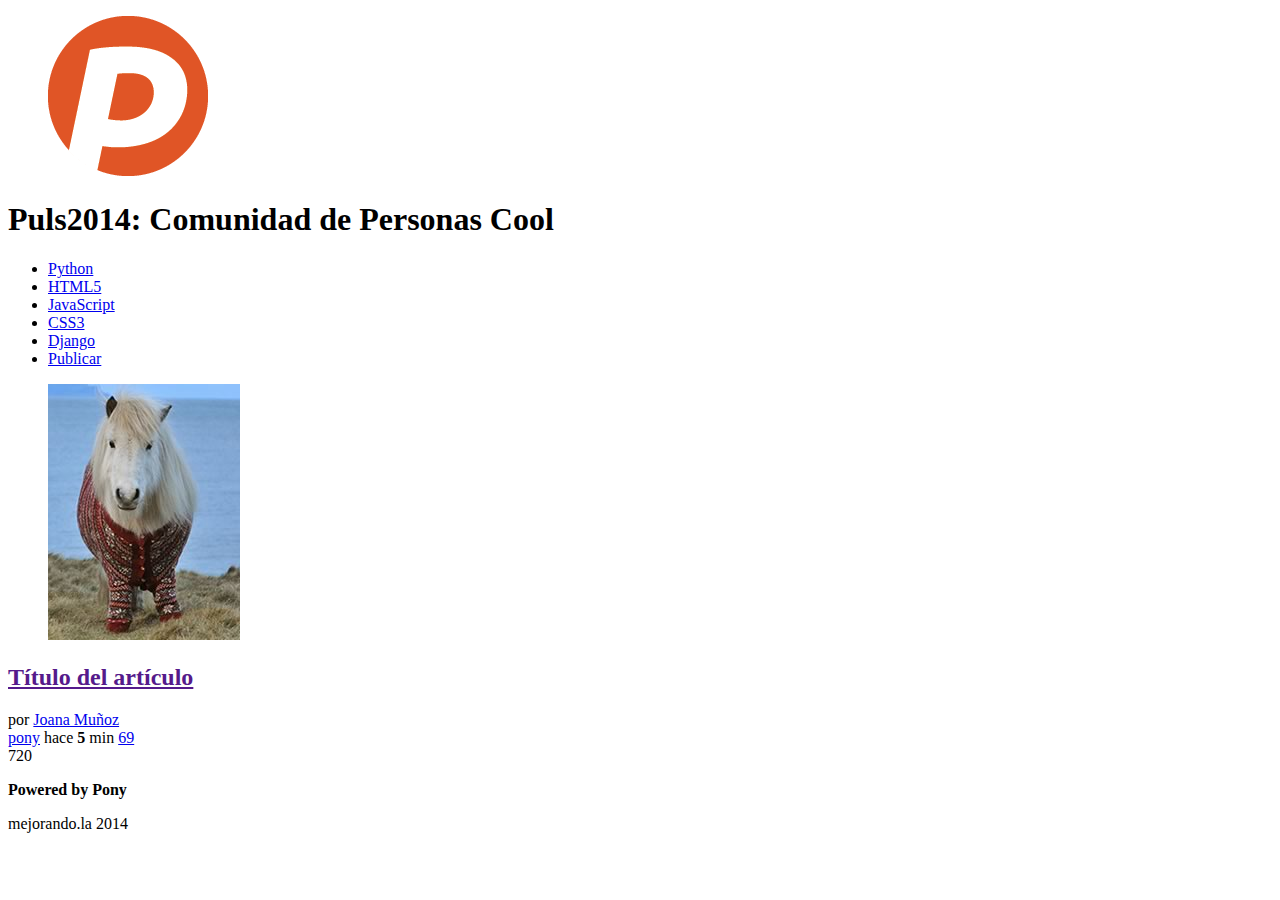
==== index.html @ bc0f7f23 "Primer commit real" ====
<!doctype html>
<html lang="es">
<head>
	<meta charset="UTF-8" />
	<meta name="description" content="Proyecto de la primera generación del 2014 del curso de diseño web online" />
	<title>Puls2014: Comuinidad de Personas Cool</title>
</head>
<body>
	<header>
		<figure id="logo">
			<img src="logo.png" />
		</figure>
		<h1>
			Puls2014: Comunidad de Personas Cool
		</h1>
	</header>	
	<nav>
		<ul>
			<li><a href="#">Python</a></li>
			<li><a href="#">HTML5</a></li>
			<li><a href="#">JavaScript</a></li>
			<li><a href="#">CSS3</a></li>
			<li><a href="#">Django</a></li>
			<li id="publicar_nav"><a href="#">Publicar</a></li>
		</ul>		
	</nav>
	<section id="contenido">
		<article class="item">
			<figure class="imagen_item">
				<img src="imagen.jpg" />
			</figure>
			<h2 class="titulo_item">
				<a href="">
					Título del artículo
				</a>
			</h2>
			<div class="autor_item">
				por <a href="#">Joana Muñoz</a>
			</div>
			<div class="datos_item">
				<a href="#" class="tag_item">pony</a>
				<span class="fecha_item">
					hace <strong>5</strong> min
				</span>
				<a href="#" class="comentarios_item">69</a>
				<a href="#" class="guardar_item"></a>
			</div>
			<div class="votacion">
				<a href="#" class="up"></a>
				720
				<a href="#" class="down"></a>
			</div>
		</article>
	</section>
	<footer>
		<p>
			<strong>Powered by Pony</strong> 
		</p>
		<p>
			mejorando.la 2014
		</p>
	</footer>	
</body>
</html>
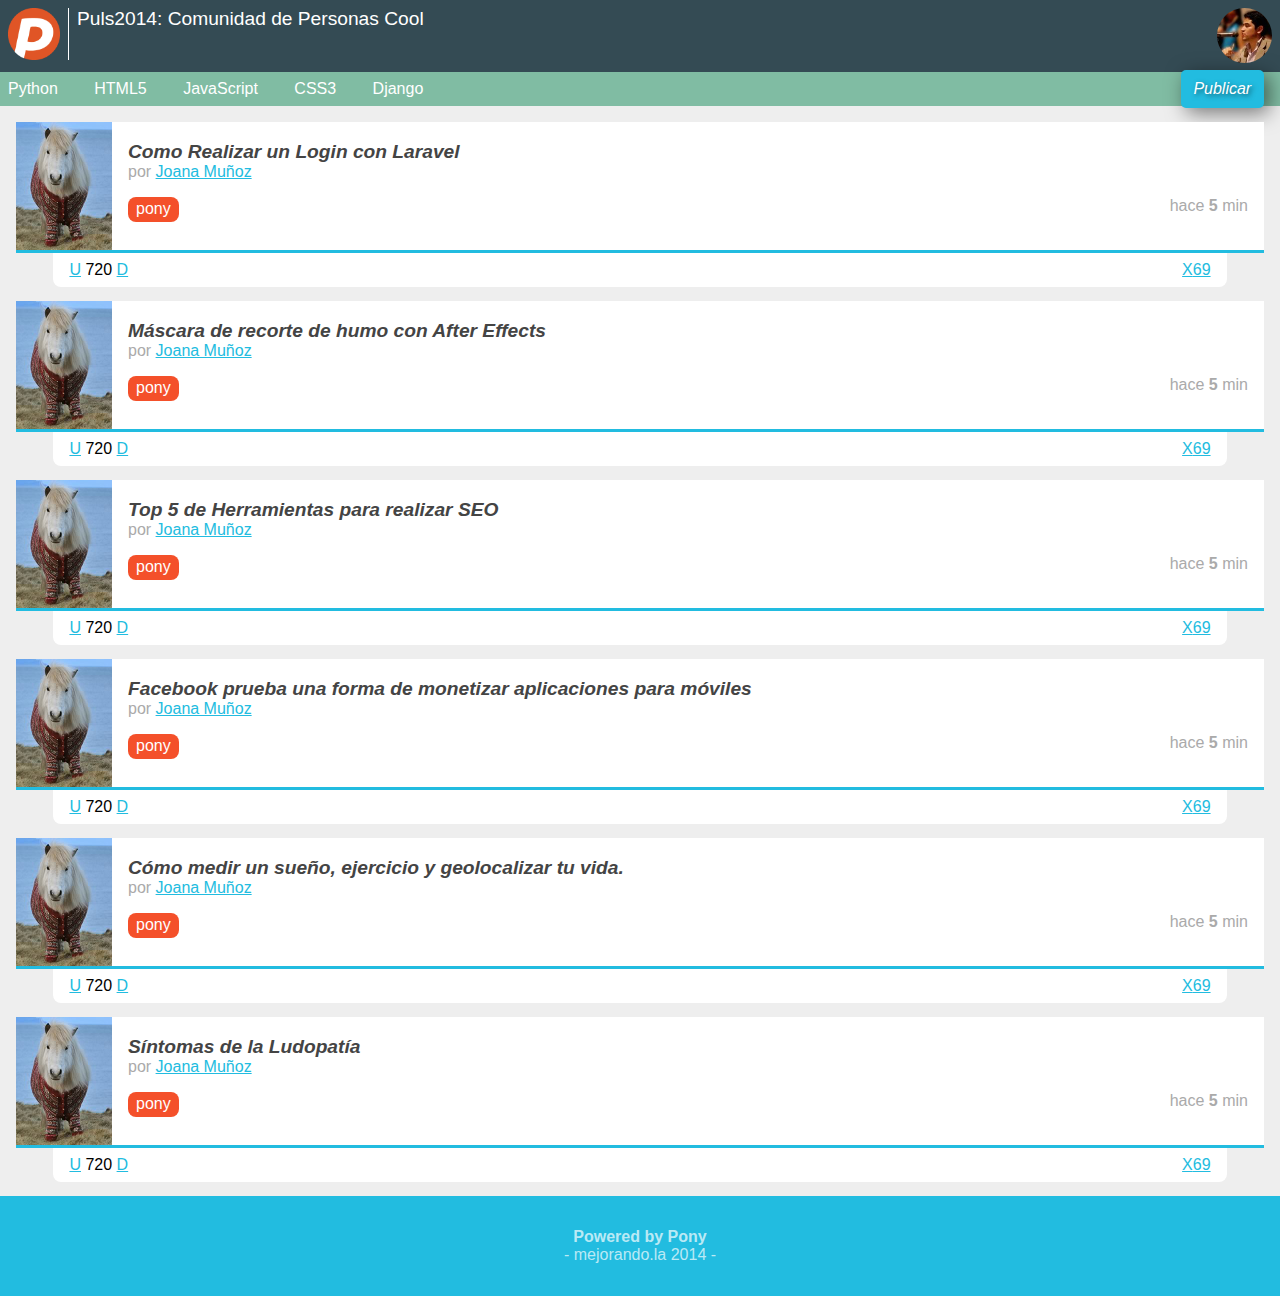
==== commit 5c5fb033: "Commit 02 Clase" ====
--- a/index.html
+++ b/index.html
@@ -4,6 +4,8 @@
 	<meta charset="UTF-8" />
 	<meta name="description" content="Proyecto de la primera generación del 2014 del curso de diseño web online" />
 	<title>Puls2014: Comuinidad de Personas Cool</title>
+	<link rel="stylesheet" href="normalize.css">
+	<link rel="stylesheet" href="estilos.css">
 </head>
 <body>
 	<header>
@@ -13,6 +15,9 @@
 		<h1>
 			Puls2014: Comunidad de Personas Cool
 		</h1>
+		<figure id="avatar">
+			<img src="avatar.jpg" />
+		</figure>
 	</header>	
 	<nav>
 		<ul>
@@ -30,8 +35,8 @@
 				<img src="imagen.jpg" />
 			</figure>
 			<h2 class="titulo_item">
-				<a href="">
-					Título del artículo
+				<a href="#">
+					Como Realizar un Login con Laravel
 				</a>
 			</h2>
 			<div class="autor_item">
@@ -41,14 +46,144 @@
 				<a href="#" class="tag_item">pony</a>
 				<span class="fecha_item">
 					hace <strong>5</strong> min
-				</span>
-				<a href="#" class="comentarios_item">69</a>
-				<a href="#" class="guardar_item"></a>
+				</span>				
 			</div>
 			<div class="votacion">
-				<a href="#" class="up"></a>
+				<a href="#" class="up">U</a>
 				720
-				<a href="#" class="down"></a>
+				<a href="#" class="down">D</a>
+				<a href="#" class="comentarios_item">69</a>
+				<a href="#" class="guardar_item">X</a>
+			</div>
+		</article>
+		<article class="item">
+			<figure class="imagen_item">
+				<img src="imagen.jpg" />
+			</figure>
+			<h2 class="titulo_item">
+				<a href="#">
+					Máscara de recorte de humo con After Effects
+				</a>
+			</h2>
+			<div class="autor_item">
+				por <a href="#">Joana Muñoz</a>
+			</div>
+			<div class="datos_item">
+				<a href="#" class="tag_item">pony</a>
+				<span class="fecha_item">
+					hace <strong>5</strong> min
+				</span>				
+			</div>
+			<div class="votacion">
+				<a href="#" class="up">U</a>
+				720
+				<a href="#" class="down">D</a>
+				<a href="#" class="comentarios_item">69</a>
+				<a href="#" class="guardar_item">X</a>
+			</div>
+		</article>
+		<article class="item">
+			<figure class="imagen_item">
+				<img src="imagen.jpg" />
+			</figure>
+			<h2 class="titulo_item">
+				<a href="#">
+					Top 5 de Herramientas para realizar SEO
+				</a>
+			</h2>
+			<div class="autor_item">
+				por <a href="#">Joana Muñoz</a>
+			</div>
+			<div class="datos_item">
+				<a href="#" class="tag_item">pony</a>
+				<span class="fecha_item">
+					hace <strong>5</strong> min
+				</span>				
+			</div>
+			<div class="votacion">
+				<a href="#" class="up">U</a>
+				720
+				<a href="#" class="down">D</a>
+				<a href="#" class="comentarios_item">69</a>
+				<a href="#" class="guardar_item">X</a>
+			</div>
+		</article>
+		<article class="item">
+			<figure class="imagen_item">
+				<img src="imagen.jpg" />
+			</figure>
+			<h2 class="titulo_item">
+				<a href="#">
+					Facebook prueba una forma de monetizar aplicaciones para móviles
+				</a>
+			</h2>
+			<div class="autor_item">
+				por <a href="#">Joana Muñoz</a>
+			</div>
+			<div class="datos_item">
+				<a href="#" class="tag_item">pony</a>
+				<span class="fecha_item">
+					hace <strong>5</strong> min
+				</span>				
+			</div>
+			<div class="votacion">
+				<a href="#" class="up">U</a>
+				720
+				<a href="#" class="down">D</a>
+				<a href="#" class="comentarios_item">69</a>
+				<a href="#" class="guardar_item">X</a>
+			</div>
+		</article>
+		<article class="item">
+			<figure class="imagen_item">
+				<img src="imagen.jpg" />
+			</figure>
+			<h2 class="titulo_item">
+				<a href="#">
+					Cómo medir un sueño, ejercicio y geolocalizar tu vida.
+				</a>
+			</h2>
+			<div class="autor_item">
+				por <a href="#">Joana Muñoz</a>
+			</div>
+			<div class="datos_item">
+				<a href="#" class="tag_item">pony</a>
+				<span class="fecha_item">
+					hace <strong>5</strong> min
+				</span>				
+			</div>
+			<div class="votacion">
+				<a href="#" class="up">U</a>
+				720
+				<a href="#" class="down">D</a>
+				<a href="#" class="comentarios_item">69</a>
+				<a href="#" class="guardar_item">X</a>
+			</div>
+		</article>
+		<article class="item">
+			<figure class="imagen_item">
+				<img src="imagen.jpg" />
+			</figure>
+			<h2 class="titulo_item">
+				<a href="#">
+					Síntomas de la Ludopatía
+				</a>
+			</h2>
+			<div class="autor_item">
+				por <a href="#">Joana Muñoz</a>
+			</div>
+			<div class="datos_item">
+				<a href="#" class="tag_item">pony</a>
+				<span class="fecha_item">
+					hace <strong>5</strong> min
+				</span>				
+			</div>
+			<div class="votacion">
+				<a href="#" class="up">U</a>
+				720
+				<a href="#" class="down">D</a>
+				<a href="#" class="comentarios_item">69</a>
+				<a href="#" class="guardar_item">X</a>
 			</div>
 		</article>
 	</section>
--- a/estilos.css
+++ b/estilos.css
@@ -0,0 +1,210 @@
+a
+{
+	color: #22BCE0;
+}
+
+body
+{
+	background: #EEEEEE;
+	font-family: Arial;
+	font-size: 16px;
+}
+
+footer
+{
+	background: #22BCE0;
+	color: rgba(255,255,255,.7);
+	padding: 1em;
+	text-align: center;
+}
+
+footer p:first-child
+{
+	margin-bottom: 0;
+}
+
+footer p:last-child
+{
+	margin-top: 0;
+}
+
+footer p:last-child:after
+{
+	content: " -";
+}
+
+footer p:last-child:before
+{
+	content: "- ";
+}
+
+
+header
+{
+	background: #344B54;
+	color: white;
+	overflow: hidden; /*contar lo que tiene dentro*/
+	padding: .5em;
+	position: relative;
+}
+
+header figure
+{
+	float: left;
+}
+
+header h1
+{
+	font-size: 1.2em;
+	font-weight: normal;
+	margin: 0 70px 0 0;
+}
+
+header #avatar
+{
+	margin: 0.5em 0.5em 0 0;
+	position: absolute;
+	right: 0;
+	top: 0;
+}
+
+header #avatar img
+{
+	border-radius: 50%;
+	width: 55px;
+}
+
+header #logo img
+{
+	border-right: 1px solid white;
+	padding-right: .5em;
+	margin-right: .5em;
+	width: 52px;
+}
+
+nav
+{
+	background: #80BCA3;
+	position: relative;
+}
+
+nav ul
+{
+	list-style: none;
+	margin: 0;
+	padding: 0;
+}
+
+nav ul li
+{
+	display: inline-block;
+	margin: 0 1em 0 0;
+}
+
+nav ul li a
+{
+	color: white;
+	display: block;
+	padding: 0.5em;
+	text-decoration: none;
+}
+
+nav ul #publicar_nav
+{
+	position: absolute;
+	right: 0;
+	top: -0.1em;
+}
+
+nav ul #publicar_nav a
+{
+	background: #22BCE0;
+	border-radius: 5px;
+	box-shadow: rgba(0,0,0,0.5) 5px 5px 20px;
+	font-style: italic;
+	padding: .6em .8em;
+	text-shadow: rgba(0,0,0,0.5) 2px 2px 5px;
+}
+
+#contenido
+{
+	margin: 1em;
+}
+
+#contenido .item
+{
+	background: white;
+	border-bottom: 3px solid #22BCE0;
+	margin-bottom: 3em;
+	min-height: 128px;
+	position: relative;
+}
+
+#contenido .item .autor_item
+{
+	color: #AAA;
+}
+
+#contenido .item .datos_item
+{
+	margin: 1em 1em 0 0;
+}
+
+#contenido .item .datos_item .fecha_item
+{
+	color: #AAA;
+	float: right;
+}
+
+#contenido .item .datos_item .tag_item
+{
+	background: #F4502A;
+	border-radius: .5em;
+	color: white;
+	display: inline-block;
+	padding: .2em 0.5em;
+	text-decoration: none;
+}
+
+
+#contenido .item .imagen_item 
+{
+	float: left;
+	margin-right: 1em;
+}
+
+#contenido .item .imagen_item img
+{
+	width: 96px;
+}
+
+#contenido .item .titulo_item
+{
+	font-size: 1.2em;
+	font-style: italic;
+	margin-bottom: 0;
+	padding: 1em 1em 0 0;
+}
+
+#contenido .item .titulo_item a
+{
+	color: #444;
+	text-decoration: none;
+}
+
+#contenido .item .votacion
+{
+	background: white;
+	border-radius: 0 0 0.5em 0.5em;
+	left: 3%;
+	margin-top: 3px;
+	padding: .5em 1em;
+	position: absolute;
+	right: 3%;
+	top:100%;
+}
+
+#contenido .item .votacion .comentarios_item, #contenido .item .votacion .guardar_item
+{
+	float: right;
+}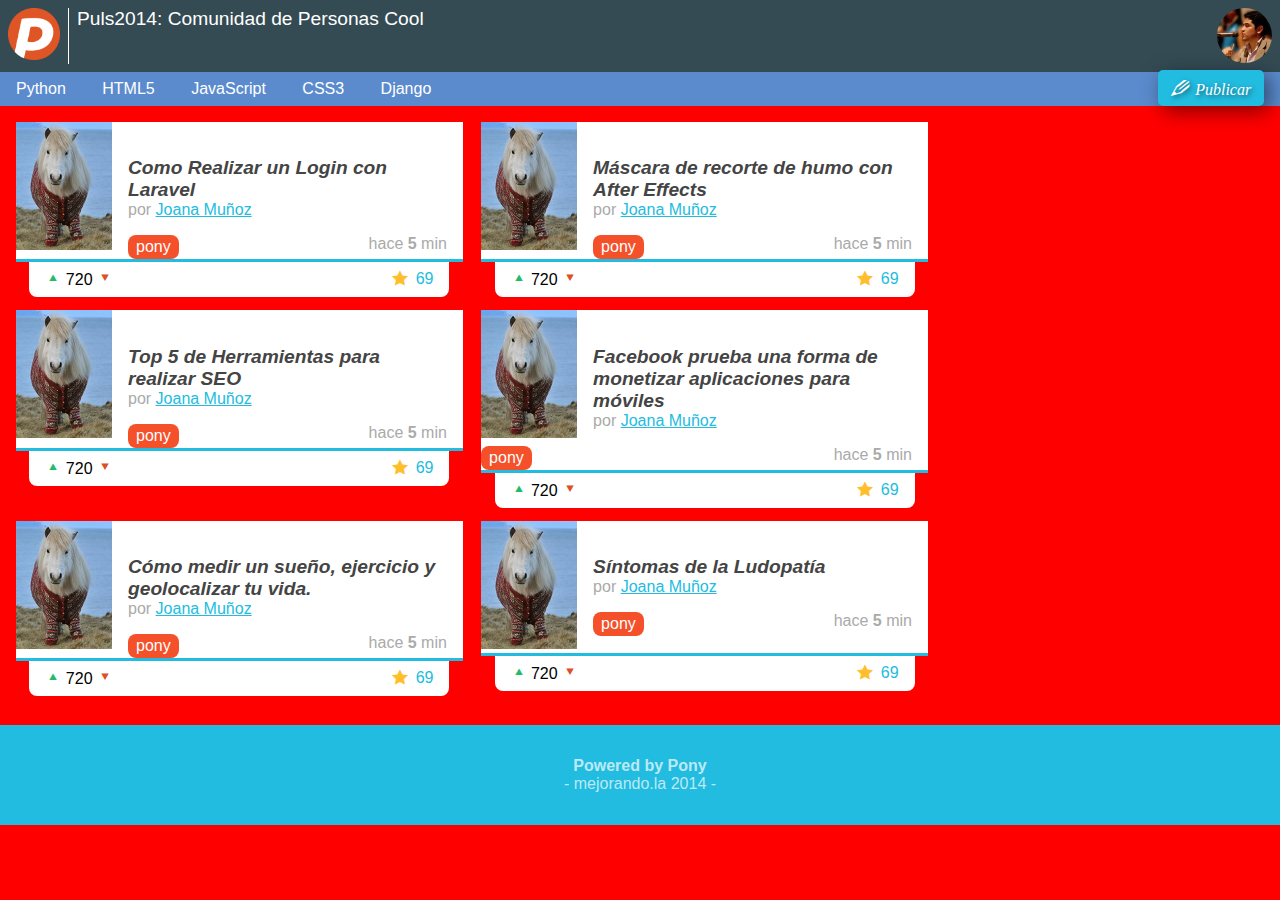
==== commit db3566ed: "Commit 03 Clase - Responsive" ====
--- a/index.html
+++ b/index.html
@@ -3,9 +3,12 @@
 <head>
 	<meta charset="UTF-8" />
 	<meta name="description" content="Proyecto de la primera generación del 2014 del curso de diseño web online" />
+	<meta name="viewport" content="width=device-width, minimum-scale=1, maximum-scale=1"/>
 	<title>Puls2014: Comuinidad de Personas Cool</title>
+	<link href='http://fonts.googleapis.com/css?family=Open+Sans:400,700' rel='stylesheet' type='text/css'>
 	<link rel="stylesheet" href="normalize.css">
 	<link rel="stylesheet" href="estilos.css">
+	<script src="prefixfree.js"></script>
 </head>
 <body>
 	<header>
@@ -26,9 +29,16 @@
 			<li><a href="#">JavaScript</a></li>
 			<li><a href="#">CSS3</a></li>
 			<li><a href="#">Django</a></li>
-			<li id="publicar_nav"><a href="#">Publicar</a></li>
+			<li id="publicar_nav"><a href="#" class="icon-lapiz">Publicar</a></li>
 		</ul>		
 	</nav>
+	<aside>
+		<video width="320" height="240" autoplay>
+			<source src="lecturas.mp4" type="video/mp4">
+			<source src="lecturas.ogg" type="video/ogg">
+			<!-- Actualizar tu nagevador. -->
+		</video>
+	</aside> 
 	<section id="contenido">
 		<article class="item">
 			<figure class="imagen_item">
@@ -49,11 +59,11 @@
 				</span>				
 			</div>
 			<div class="votacion">
-				<a href="#" class="up">U</a>
-				720
-				<a href="#" class="down">D</a>
-				<a href="#" class="comentarios_item">69</a>
-				<a href="#" class="guardar_item">X</a>
+				<a href="#" class="up icon-flecha-arriba"></a>
+				720
+				<a href="#" class="down icon-flecha-abajo"></a>
+				<a href="#" class="comentarios_item">69</a>
+				<a href="#" class="guardar_item icon-flecha-abajo icon-estrella"></a>
 			</div>
 		</article>
 		<article class="item">
@@ -75,11 +85,11 @@
 				</span>				
 			</div>
 			<div class="votacion">
-				<a href="#" class="up">U</a>
-				720
-				<a href="#" class="down">D</a>
-				<a href="#" class="comentarios_item">69</a>
-				<a href="#" class="guardar_item">X</a>
+				<a href="#" class="up icon-flecha-arriba"></a>
+				720
+				<a href="#" class="down icon-flecha-abajo"></a>
+				<a href="#" class="comentarios_item">69</a>
+				<a href="#" class="guardar_item icon-flecha-abajo icon-estrella"></a>
 			</div>
 		</article>
 		<article class="item">
@@ -101,11 +111,11 @@
 				</span>				
 			</div>
 			<div class="votacion">
-				<a href="#" class="up">U</a>
-				720
-				<a href="#" class="down">D</a>
-				<a href="#" class="comentarios_item">69</a>
-				<a href="#" class="guardar_item">X</a>
+				<a href="#" class="up icon-flecha-arriba"></a>
+				720
+				<a href="#" class="down icon-flecha-abajo"></a>
+				<a href="#" class="comentarios_item">69</a>
+				<a href="#" class="guardar_item icon-flecha-abajo icon-estrella"></a>
 			</div>
 		</article>
 		<article class="item">
@@ -127,11 +137,11 @@
 				</span>				
 			</div>
 			<div class="votacion">
-				<a href="#" class="up">U</a>
-				720
-				<a href="#" class="down">D</a>
-				<a href="#" class="comentarios_item">69</a>
-				<a href="#" class="guardar_item">X</a>
+				<a href="#" class="up icon-flecha-arriba"></a>
+				720
+				<a href="#" class="down icon-flecha-abajo"></a>
+				<a href="#" class="comentarios_item">69</a>
+				<a href="#" class="guardar_item icon-flecha-abajo icon-estrella"></a>
 			</div>
 		</article>
 		<article class="item">
@@ -153,11 +163,11 @@
 				</span>				
 			</div>
 			<div class="votacion">
-				<a href="#" class="up">U</a>
-				720
-				<a href="#" class="down">D</a>
-				<a href="#" class="comentarios_item">69</a>
-				<a href="#" class="guardar_item">X</a>
+				<a href="#" class="up icon-flecha-arriba"></a>
+				720
+				<a href="#" class="down icon-flecha-abajo"></a>
+				<a href="#" class="comentarios_item">69</a>
+				<a href="#" class="guardar_item icon-flecha-abajo icon-estrella"></a>
 			</div>
 		</article>
 		<article class="item">
@@ -179,11 +189,11 @@
 				</span>				
 			</div>
 			<div class="votacion">
-				<a href="#" class="up">U</a>
-				720
-				<a href="#" class="down">D</a>
-				<a href="#" class="comentarios_item">69</a>
-				<a href="#" class="guardar_item">X</a>
+				<a href="#" class="up icon-flecha-arriba"></a>
+				720
+				<a href="#" class="down icon-flecha-abajo"></a>
+				<a href="#" class="comentarios_item">69</a>
+				<a href="#" class="guardar_item icon-flecha-abajo icon-estrella"></a>
 			</div>
 		</article>
 	</section>
--- a/estilos.css
+++ b/estilos.css
@@ -1,12 +1,74 @@
+/*@font-face {
+    font-family: 'open_sansregular';
+    src: url('fuentes/OpenSans-Regular-webfont.eot');
+    src: url('fuentes/OpenSans-Regular-webfont.eot?#iefix') format('embedded-opentype'),
+         url('fuentes/OpenSans-Regular-webfont.woff') format('woff'),
+         url('fuentes/OpenSans-Regular-webfont.ttf') format('truetype'),
+         url('fuentes/OpenSans-Regular-webfont.svg#open_sansregular') format('svg');
+    font-weight: normal;
+    font-style: normal;
+
+}*/
+
+@font-face {
+	font-family: 'icomoon';
+	src:url('fuentes/icomoon.eot');
+	src:url('fuentes/icomoon.eot?#iefix') format('embedded-opentype'),
+		url('fuentes/icomoon.woff') format('woff'),
+		url('fuentes/icomoon.ttf') format('truetype'),
+		url('fuentes/icomoon.svg#icomoon') format('svg');
+	font-weight: normal;
+	font-style: normal;
+}
+
+[class^="icon-"], [class*=" icon-"] {
+	font-family: 'icomoon';
+	speak: none;
+	font-style: normal;
+	font-weight: normal;
+	font-variant: normal;
+	text-transform: none;
+	line-height: 1;
+
+	/* Better Font Rendering =========== */
+	-webkit-font-smoothing: antialiased;
+	-moz-osx-font-smoothing: grayscale;
+}
+
+.icon-flecha-arriba:before {
+	content: "\e600";
+}
+
+.icon-flecha-abajo:before {
+	content: "\e601";
+}
+
+.icon-estrella:before {
+	content: "\e602";
+	margin-right: .5em;
+	position: relative;
+	/*top: .1em;*/
+}
+
+.icon-lapiz:before {
+	content: "\e603";
+	margin-right: .5em;
+}
+
 a
 {
 	color: #22BCE0;
 }
 
+aside
+{
+	display: none;
+}
+
 body
 {
 	background: #EEEEEE;
-	font-family: Arial;
+	/*font-family: 'open_sansregular', Arial;*/
 	font-size: 16px;
 }
 
@@ -74,17 +136,34 @@
 	width: 55px;
 }
 
+header #logo
+{
+	border-right: 1px solid white;
+	margin-right: .5em;
+	padding-right: .5em;
+}
+
 header #logo img
 {
-	border-right: 1px solid white;
-	padding-right: .5em;
-	margin-right: .5em;
+	/*-webkit-transform: rotate(90deg);
+	-moz-transform: rotate(90deg);
+	-o-transform: rotate(90deg);
+	-ms-transform: rotate(90deg);*/
+	/*-webkit-transition: .5s;*/
+	transition: .5s;
 	width: 52px;
 }
 
+header #logo img:hover
+{
+	/*-webkit-transform: rotate(360deg);*/
+	transform: rotate(360deg);
+}
+
 nav
 {
-	background: #80BCA3;
+	/*background: #80BCA3;*/
+	background: #5B8BCD;
 	position: relative;
 }
 
@@ -92,7 +171,7 @@
 {
 	list-style: none;
 	margin: 0;
-	padding: 0;
+	padding: 0 6em 0 .5em;
 }
 
 nav ul li
@@ -107,6 +186,12 @@
 	display: block;
 	padding: 0.5em;
 	text-decoration: none;
+	transition: .3s;
+}
+
+nav ul li a:hover
+{
+	background: #344B54;
 }
 
 nav ul #publicar_nav
@@ -126,6 +211,12 @@
 	text-shadow: rgba(0,0,0,0.5) 2px 2px 5px;
 }
 
+nav ul #publicar_nav a:hover
+{
+	box-shadow: 0 0 30px yellow;
+}
+
+
 #contenido
 {
 	margin: 1em;
@@ -189,6 +280,11 @@
 #contenido .item .titulo_item a
 {
 	color: #444;
+	text-decoration: none;
+}
+
+#contenido .item .votacion a
+{
 	text-decoration: none;
 }
 
@@ -204,7 +300,57 @@
 	top:100%;
 }
 
+#contenido .item .votacion .guardar_item
+{
+	color: #FFBE2C;
+}
+
+#contenido .item .votacion .down
+{
+	color: #DD4F24;
+}
+
+
+#contenido .item .votacion .up
+{
+	color: #22BC68;
+}
+
 #contenido .item .votacion .comentarios_item, #contenido .item .votacion .guardar_item
 {
 	float: right;
+}
+
+@media screen and (min-width: 800px){
+	body{
+		background: red;
+	}
+	#contenido
+	{
+		overflow: hidden;
+	}
+	#contenido .item
+	{
+		float: left;
+		width: 49%;
+	}
+	#contenido .item:nth-child(odd)
+	{
+		margin-right: 2%;
+	}
+}
+
+@media screen and (min-width: 1000px){
+	aside
+	{
+		display: block;
+		float: right;
+		margin: 1em;
+		width: 25%;
+	}
+
+	aside video
+	{
+		width: 100%;
+	}
 }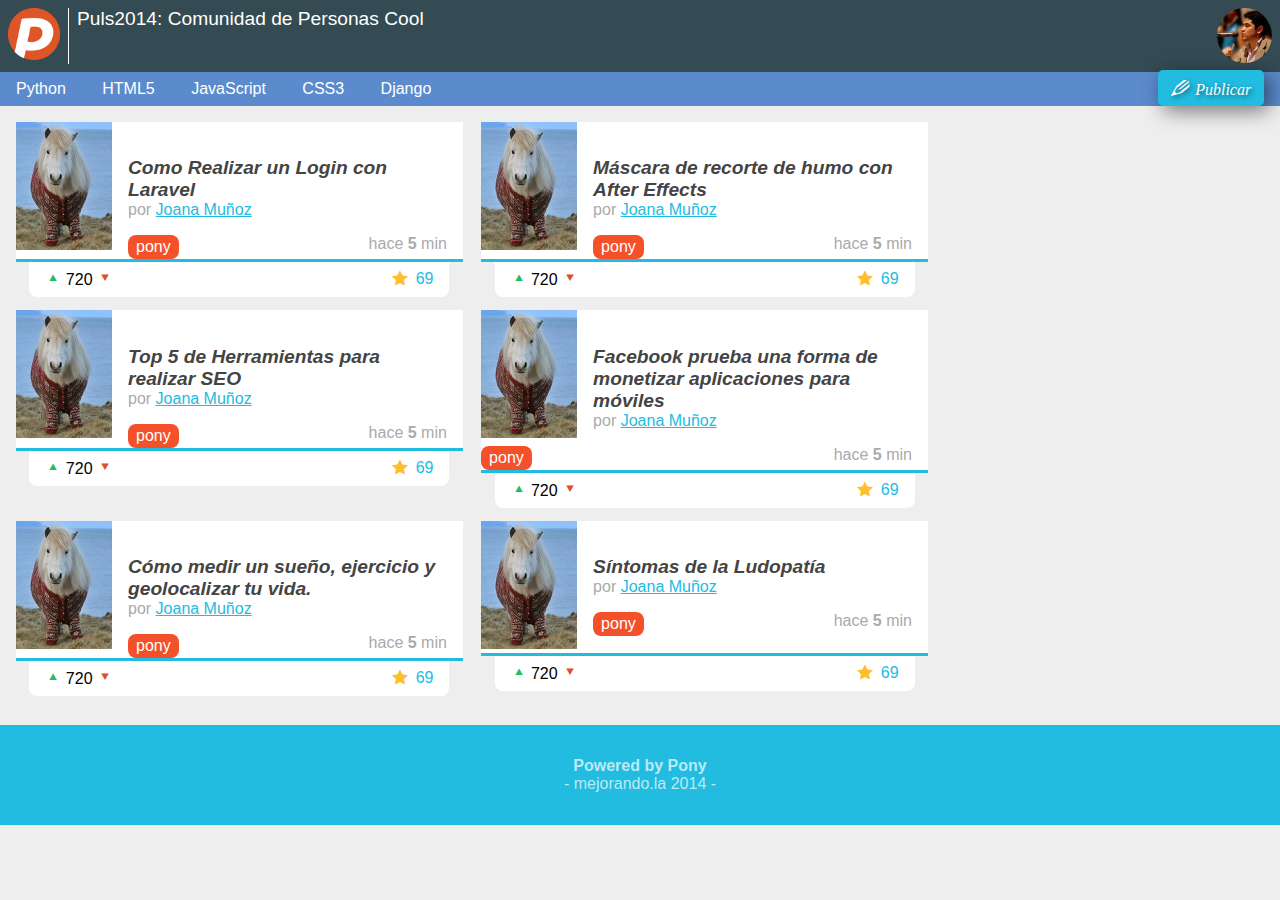
==== commit 5367d001: "Coomit 04 Clase - Introduccion JS 1era Parte" ====
--- a/index.html
+++ b/index.html
@@ -32,6 +32,11 @@
 			<li id="publicar_nav"><a href="#" class="icon-lapiz">Publicar</a></li>
 		</ul>		
 	</nav>
+	<form action="" class="formulario">
+		<input type="text" id="titulo" placeholder="Título" required />
+		<input type="url" id="url" placeholder="Link" required />
+		<input type="submit" value="Publicar" />
+	</form>
 	<aside>
 		<video width="320" height="240" autoplay>
 			<source src="lecturas.mp4" type="video/mp4">
--- a/estilos.css
+++ b/estilos.css
@@ -322,9 +322,9 @@
 }
 
 @media screen and (min-width: 800px){
-	body{
+	/*body{
 		background: red;
-	}
+	}*/
 	#contenido
 	{
 		overflow: hidden;
@@ -353,4 +353,30 @@
 	{
 		width: 100%;
 	}
-}+}
+
+/** FORMULARIO **/
+
+.formulario
+{
+	display: none;
+	padding: 1em;
+	text-align: right;
+}
+
+.formulario input
+{
+	border: 1px solid #CCC;
+	border-radius: 5px;
+	padding: 0.2em 0.6em;
+}
+
+.formulario input[type="submit"]
+{
+	background: #22BCE0;
+	border-color: #22BCE0;
+	box-shadow: rgba(0,0,0,0.5) 5px 5px 20px;
+	font-style: italic;
+	text-shadow: rgba(0,0,0,0.5) 2px 2px 5px;
+	color: white;
+}
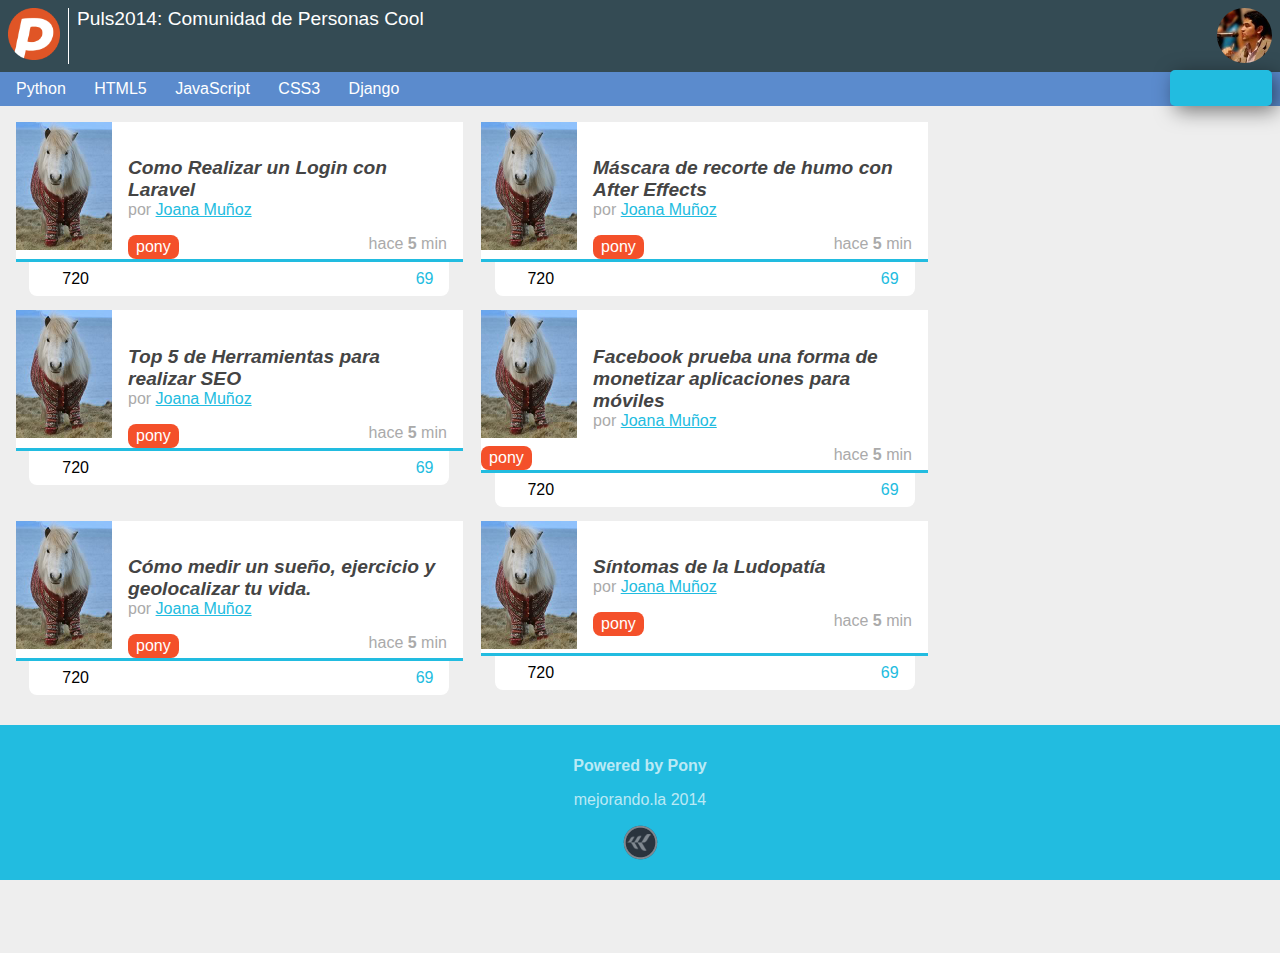
==== commit c26011fd: "Commit 05 Clase Final" ====
--- a/index.html
+++ b/index.html
@@ -5,7 +5,6 @@
 	<meta name="description" content="Proyecto de la primera generación del 2014 del curso de diseño web online" />
 	<meta name="viewport" content="width=device-width, minimum-scale=1, maximum-scale=1"/>
 	<title>Puls2014: Comuinidad de Personas Cool</title>
-	<link href='http://fonts.googleapis.com/css?family=Open+Sans:400,700' rel='stylesheet' type='text/css'>
 	<link rel="stylesheet" href="normalize.css">
 	<link rel="stylesheet" href="estilos.css">
 	<script src="prefixfree.js"></script>
@@ -18,9 +17,7 @@
 		<h1>
 			Puls2014: Comunidad de Personas Cool
 		</h1>
-		<figure id="avatar">
-			<img src="avatar.jpg" />
-		</figure>
+		<figure id="avatar"></figure>
 	</header>	
 	<nav>
 		<ul>
@@ -29,15 +26,17 @@
 			<li><a href="#">JavaScript</a></li>
 			<li><a href="#">CSS3</a></li>
 			<li><a href="#">Django</a></li>
-			<li id="publicar_nav"><a href="#" class="icon-lapiz">Publicar</a></li>
+			<li id="publicar_nav"><a href="#" id="mostrar-form" data-nombre="francisco" class="icon-lapiz">Publicar</a></li>
 		</ul>		
 	</nav>
-	<form action="" class="formulario">
-		<input type="text" id="titulo" placeholder="Título" required />
-		<input type="url" id="url" placeholder="Link" required />
-		<input type="submit" value="Publicar" />
-	</form>
+	<form action="" id="formulario" class="formulario">
+ 		<input type="text" placeholder="Título" id="titulo" name="titulo" required>
+ 		<input type="url" placeholder="Link" id="link" name="link" required>
+ 		<input type="submit" value="Agregar">
+ 	</form>
 	<aside>
+		<div id="clima"></div>
+		<div id="geo"></div>
 		<video width="320" height="240" autoplay>
 			<source src="lecturas.mp4" type="video/mp4">
 			<source src="lecturas.ogg" type="video/ogg">
@@ -68,7 +67,7 @@
 				720
 				<a href="#" class="down icon-flecha-abajo"></a>
 				<a href="#" class="comentarios_item">69</a>
-				<a href="#" class="guardar_item icon-flecha-abajo icon-estrella"></a>
+				<a href="#" class="guardar_item icon-estrella"></a>
 			</div>
 		</article>
 		<article class="item">
@@ -94,7 +93,7 @@
 				720
 				<a href="#" class="down icon-flecha-abajo"></a>
 				<a href="#" class="comentarios_item">69</a>
-				<a href="#" class="guardar_item icon-flecha-abajo icon-estrella"></a>
+				<a href="#" class="guardar_item icon-estrella"></a>
 			</div>
 		</article>
 		<article class="item">
@@ -120,7 +119,7 @@
 				720
 				<a href="#" class="down icon-flecha-abajo"></a>
 				<a href="#" class="comentarios_item">69</a>
-				<a href="#" class="guardar_item icon-flecha-abajo icon-estrella"></a>
+				<a href="#" class="guardar_item icon-estrella"></a>
 			</div>
 		</article>
 		<article class="item">
@@ -146,7 +145,7 @@
 				720
 				<a href="#" class="down icon-flecha-abajo"></a>
 				<a href="#" class="comentarios_item">69</a>
-				<a href="#" class="guardar_item icon-flecha-abajo icon-estrella"></a>
+				<a href="#" class="guardar_item icon-estrella"></a>
 			</div>
 		</article>
 		<article class="item">
@@ -172,7 +171,7 @@
 				720
 				<a href="#" class="down icon-flecha-abajo"></a>
 				<a href="#" class="comentarios_item">69</a>
-				<a href="#" class="guardar_item icon-flecha-abajo icon-estrella"></a>
+				<a href="#" class="guardar_item icon-estrella"></a>
 			</div>
 		</article>
 		<article class="item">
@@ -198,7 +197,7 @@
 				720
 				<a href="#" class="down icon-flecha-abajo"></a>
 				<a href="#" class="comentarios_item">69</a>
-				<a href="#" class="guardar_item icon-flecha-abajo icon-estrella"></a>
+				<a href="#" class="guardar_item icon-estrella"></a>
 			</div>
 		</article>
 	</section>
@@ -209,6 +208,11 @@
 		<p>
 			mejorando.la 2014
 		</p>
+		<div class="logos"></div>
 	</footer>	
+	<script src="http://code.jquery.com/jquery-1.10.1.min.js"></script>
+	<script src="formulario.js"></script>
+	<script src="geo.js"></script>
+	<script src="ajax.js"></script>	
 </body>
 </html>--- a/estilos.css
+++ b/estilos.css
@@ -10,6 +10,8 @@
 
 }*/
 
+@import url('http://fonts.googleapis.com/css?family=Open+Sans:400,700');
+
 @font-face {
 	font-family: 'icomoon';
 	src:url('fuentes/icomoon.eot');
@@ -47,7 +49,7 @@
 	content: "\e602";
 	margin-right: .5em;
 	position: relative;
-	/*top: .1em;*/
+	top: .1em;
 }
 
 .icon-lapiz:before {
@@ -69,6 +71,8 @@
 {
 	background: #EEEEEE;
 	/*font-family: 'open_sansregular', Arial;*/
+	font-family: 'Open Sans', sans-serif;
+	/*font-family: Arial;*/
 	font-size: 16px;
 }
 
@@ -177,7 +181,7 @@
 nav ul li
 {
 	display: inline-block;
-	margin: 0 1em 0 0;
+	margin: 0 .5em 0 0;
 }
 
 nav ul li a
@@ -186,7 +190,7 @@
 	display: block;
 	padding: 0.5em;
 	text-decoration: none;
-	transition: .3s;
+	-webkit-transition: .3s;
 }
 
 nav ul li a:hover
@@ -216,6 +220,13 @@
 	box-shadow: 0 0 30px yellow;
 }
 
+nav ul #publicar_nav a.disabled
+{
+	background-color: grey;
+	cursor: default;
+	box-shadow: none;	
+}
+
 
 #contenido
 {
@@ -280,11 +291,6 @@
 #contenido .item .titulo_item a
 {
 	color: #444;
-	text-decoration: none;
-}
-
-#contenido .item .votacion a
-{
 	text-decoration: none;
 }
 
@@ -300,6 +306,12 @@
 	top:100%;
 }
 
+#contenido .item .votacion a
+{
+	text-decoration: none;
+}
+
+
 #contenido .item .votacion .guardar_item
 {
 	color: #FFBE2C;
@@ -321,10 +333,39 @@
 	float: right;
 }
 
+/** FORMULARIO **/
+
+.formulario
+{
+	display: none;
+	padding: 1em;
+	text-align: right;
+}
+
+.formulario input
+{
+	border-radius: 5px;
+	padding: 0.2em 0.6em;
+}
+
+.formulario input[type="text"], .formulario input[type="url"]
+{
+	border: 1px solid #888;
+}
+
+.formulario input[type="submit"]
+{
+	background: #22BCE0;
+	border: 1px solid #22BCE0;
+	box-shadow: rgba(0,0,0,0.5) 5px 5px 20px;
+	font-style: italic;
+	text-shadow: rgba(0,0,0,0.5) 2px 2px 5px;
+	color: white;
+}
+
+
+
 @media screen and (min-width: 800px){
-	/*body{
-		background: red;
-	}*/
 	#contenido
 	{
 		overflow: hidden;
@@ -355,28 +396,3 @@
 	}
 }
 
-/** FORMULARIO **/
-
-.formulario
-{
-	display: none;
-	padding: 1em;
-	text-align: right;
-}
-
-.formulario input
-{
-	border: 1px solid #CCC;
-	border-radius: 5px;
-	padding: 0.2em 0.6em;
-}
-
-.formulario input[type="submit"]
-{
-	background: #22BCE0;
-	border-color: #22BCE0;
-	box-shadow: rgba(0,0,0,0.5) 5px 5px 20px;
-	font-style: italic;
-	text-shadow: rgba(0,0,0,0.5) 2px 2px 5px;
-	color: white;
-}
